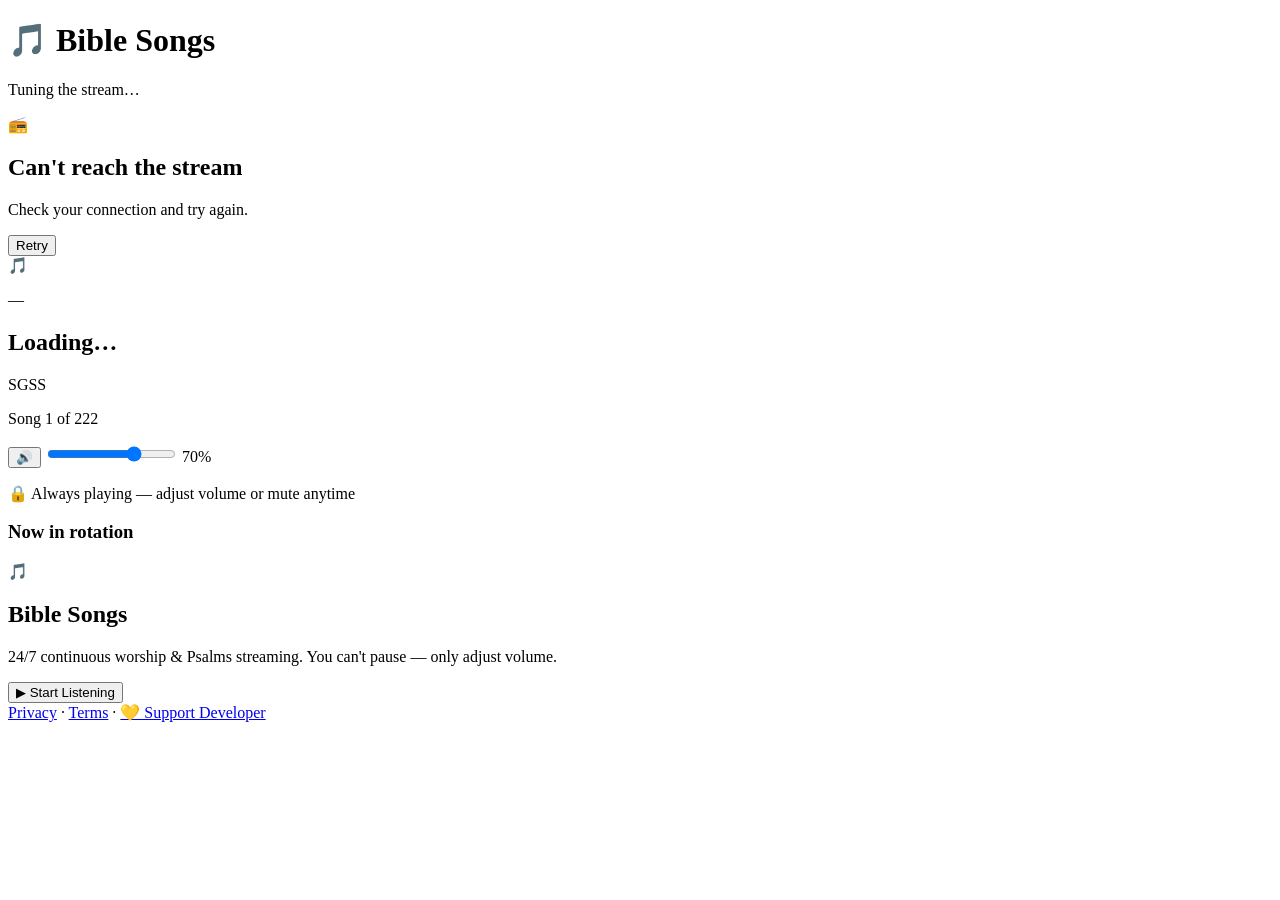
==== src/index.html @ 7b2e968e "Bible Songs — 24/7 Discord music streaming activity" ====
<!doctype html>
<html lang="en">
<head>
<meta charset="utf-8">
<meta name="viewport" content="width=device-width, initial-scale=1, viewport-fit=cover">
<title>🎵 Bible Songs</title>
<meta name="description" content="Bible Songs — 24/7 continuous streaming of Psalms, worship & Scripture songs, for Discord Activities">
<link rel="icon" href="data:image/svg+xml,<svg xmlns='http://www.w3.org/2000/svg' viewBox='0 0 100 100'><text y='.9em' font-size='90'>🎵</text></svg>">
<link rel="stylesheet" href="/style.css">
</head>
<body>
  <header class="topbar">
    <div class="topbar-inner">
      <h1 class="logo">🎵 Bible <span class="logo-elite">Songs</span></h1>
      <div id="header-me" class="me-chip"></div>
    </div>
  </header>

  <main class="container">

    <!-- Loading -->
    <section id="screen-loading" class="screen">
      <div class="center-box">
        <div class="spinner big"></div>
        <p class="muted" id="loading-msg">Tuning the stream…</p>
      </div>
    </section>

    <!-- Error -->
    <section id="screen-error" class="screen hidden">
      <div class="center-box">
        <div class="big-emoji">📻</div>
        <h2>Can't reach the stream</h2>
        <p class="muted" id="error-msg">Check your connection and try again.</p>
        <button class="btn" id="retry-btn">Retry</button>
      </div>
    </section>

    <!-- Player -->
    <section id="screen-player" class="screen hidden">
      <div class="now-playing">
        <div class="disc" id="disc">
          <div class="disc-hole"></div>
          <div class="disc-label" id="disc-label">🎵</div>
        </div>
        <div class="np-info">
          <p class="np-cat" id="np-cat">—</p>
          <h2 class="np-title" id="np-title">Loading…</h2>
          <p class="np-artist" id="np-artist">SGSS</p>
          <p class="np-count muted" id="np-count">Song 1 of 222</p>
        </div>
        <div class="eq" id="eq" aria-hidden="true">
          <span></span><span></span><span></span><span></span><span></span>
        </div>
      </div>

      <div class="controls">
        <div class="vol-row">
          <button class="vol-btn" id="mute-btn" title="Mute / Unmute" aria-label="Mute / Unmute">🔊</button>
          <input type="range" id="vol-slider" min="0" max="100" value="70" aria-label="Volume">
          <span class="vol-pct" id="vol-pct">70%</span>
        </div>
        <p class="controls-hint">🔒 Always playing — adjust volume or mute anytime</p>
      </div>

      <div class="song-list" id="song-list">
        <h3>Now in rotation</h3>
        <ul id="song-ul"></ul>
      </div>
    </section>

    <!-- Autoplay gate (Discord sandbox needs a user gesture to start audio) -->
    <section id="screen-start" class="screen hidden">
      <div class="center-box">
        <div class="big-emoji">🎵</div>
        <h2>Bible Songs</h2>
        <p class="muted">24/7 continuous worship &amp; Psalms streaming. You can't pause — only adjust volume.</p>
        <button class="btn big" id="start-btn">▶ Start Listening</button>
      </div>
    </section>

  </main>

  <audio id="audio" preload="auto"></audio>

  <footer class="footer">
    <a href="/privacy">Privacy</a> · <a href="/terms">Terms</a> · <a class="support-link" href="/support">💛 Support Developer</a>
  </footer>

  <script type="module" src="/app.js"></script>
</body>
</html>
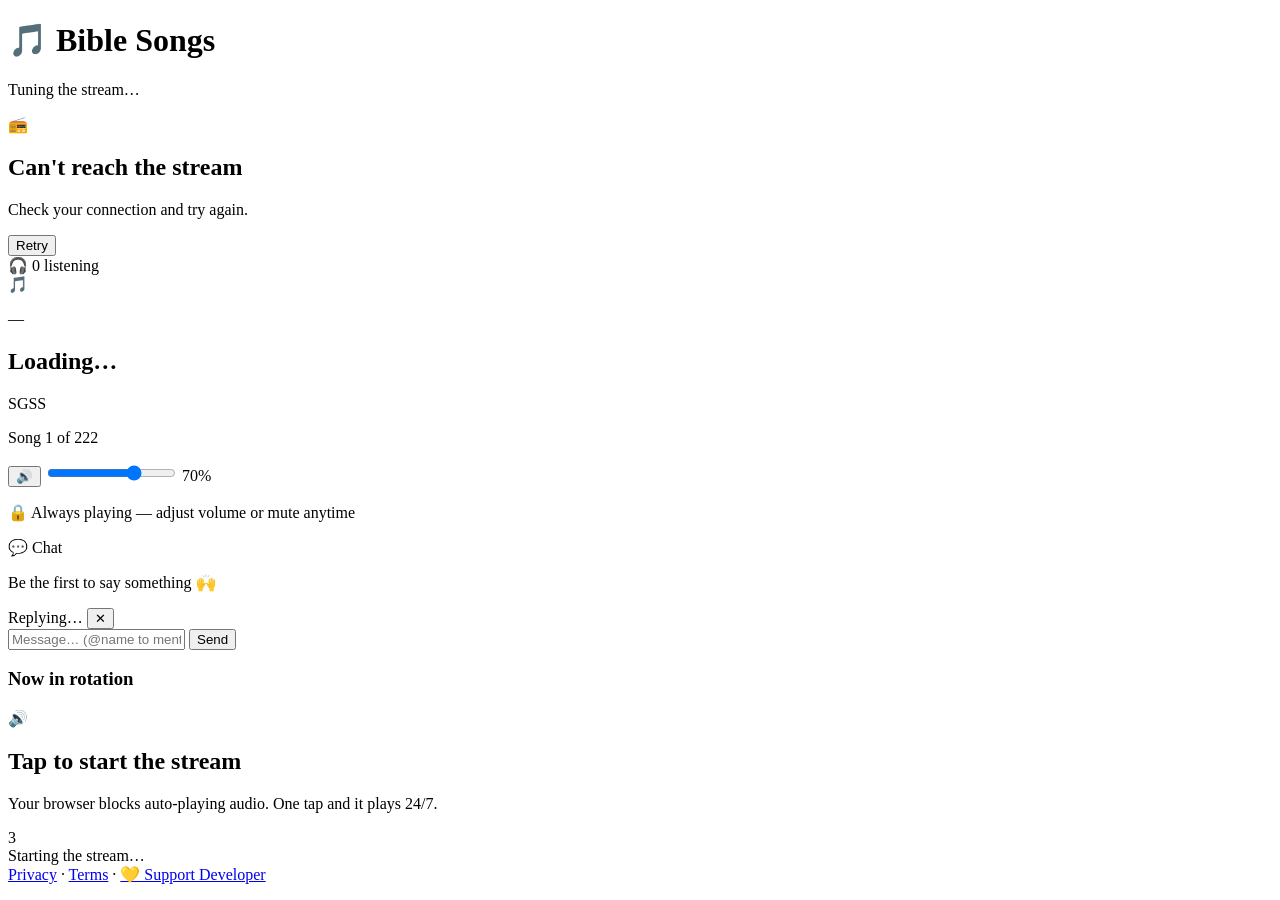
==== commit 94922645: "Wire Discord client ID/secret; add listening dashboard, chat w/ replies+mentions, 3-2-1 auto-start c" ====
--- a/src/index.html
+++ b/src/index.html
@@ -38,6 +38,13 @@
 
     <!-- Player -->
     <section id="screen-player" class="screen hidden">
+      <!-- Listening dashboard -->
+      <div class="listeners-bar" id="listeners-bar" title="Who's listening right now">
+        <span class="lb-icon">🎧</span>
+        <span class="lb-count" id="lb-count">0 listening</span>
+        <span class="lb-chips" id="lb-chips"></span>
+      </div>
+
       <div class="now-playing">
         <div class="disc" id="disc">
           <div class="disc-hole"></div>
@@ -63,23 +70,51 @@
         <p class="controls-hint">🔒 Always playing — adjust volume or mute anytime</p>
       </div>
 
+      <!-- Chat dashboard -->
+      <div class="chat-card" id="chat-card">
+        <div class="chat-head" id="chat-toggle">
+          <span>💬 Chat</span>
+          <span class="chat-badge" id="chat-badge" hidden>0</span>
+        </div>
+        <div class="chat-body hidden" id="chat-body">
+          <div class="chat-msgs" id="chat-msgs">
+            <p class="chat-empty muted">Be the first to say something 🙌</p>
+          </div>
+          <div class="chat-reply-chip hidden" id="chat-reply-chip">
+            <span id="chat-reply-text">Replying…</span>
+            <button class="chip-x" id="chat-reply-x" title="Cancel reply">✕</button>
+          </div>
+          <div class="chat-compose">
+            <input type="text" id="chat-input" placeholder="Message… (@name to mention)" maxlength="500" autocomplete="off">
+            <button class="btn small" id="chat-send">Send</button>
+          </div>
+        </div>
+      </div>
+
       <div class="song-list" id="song-list">
         <h3>Now in rotation</h3>
         <ul id="song-ul"></ul>
       </div>
     </section>
 
-    <!-- Autoplay gate (Discord sandbox needs a user gesture to start audio) -->
-    <section id="screen-start" class="screen hidden">
+    <!-- Autoplay fallback (browser policy only — not a "start" gate) -->
+    <section id="screen-tap" class="screen hidden">
       <div class="center-box">
-        <div class="big-emoji">🎵</div>
-        <h2>Bible Songs</h2>
-        <p class="muted">24/7 continuous worship &amp; Psalms streaming. You can't pause — only adjust volume.</p>
-        <button class="btn big" id="start-btn">▶ Start Listening</button>
+        <div class="big-emoji">🔊</div>
+        <h2>Tap to start the stream</h2>
+        <p class="muted">Your browser blocks auto-playing audio. One tap and it plays 24/7.</p>
       </div>
     </section>
 
   </main>
+
+  <!-- Countdown overlay (auto-start: 3, 2, 1) -->
+  <div id="countdown" class="countdown hidden">
+    <div class="cd-inner">
+      <div class="cd-num" id="cd-num">3</div>
+      <div class="cd-label">Starting the stream…</div>
+    </div>
+  </div>
 
   <audio id="audio" preload="auto"></audio>
 
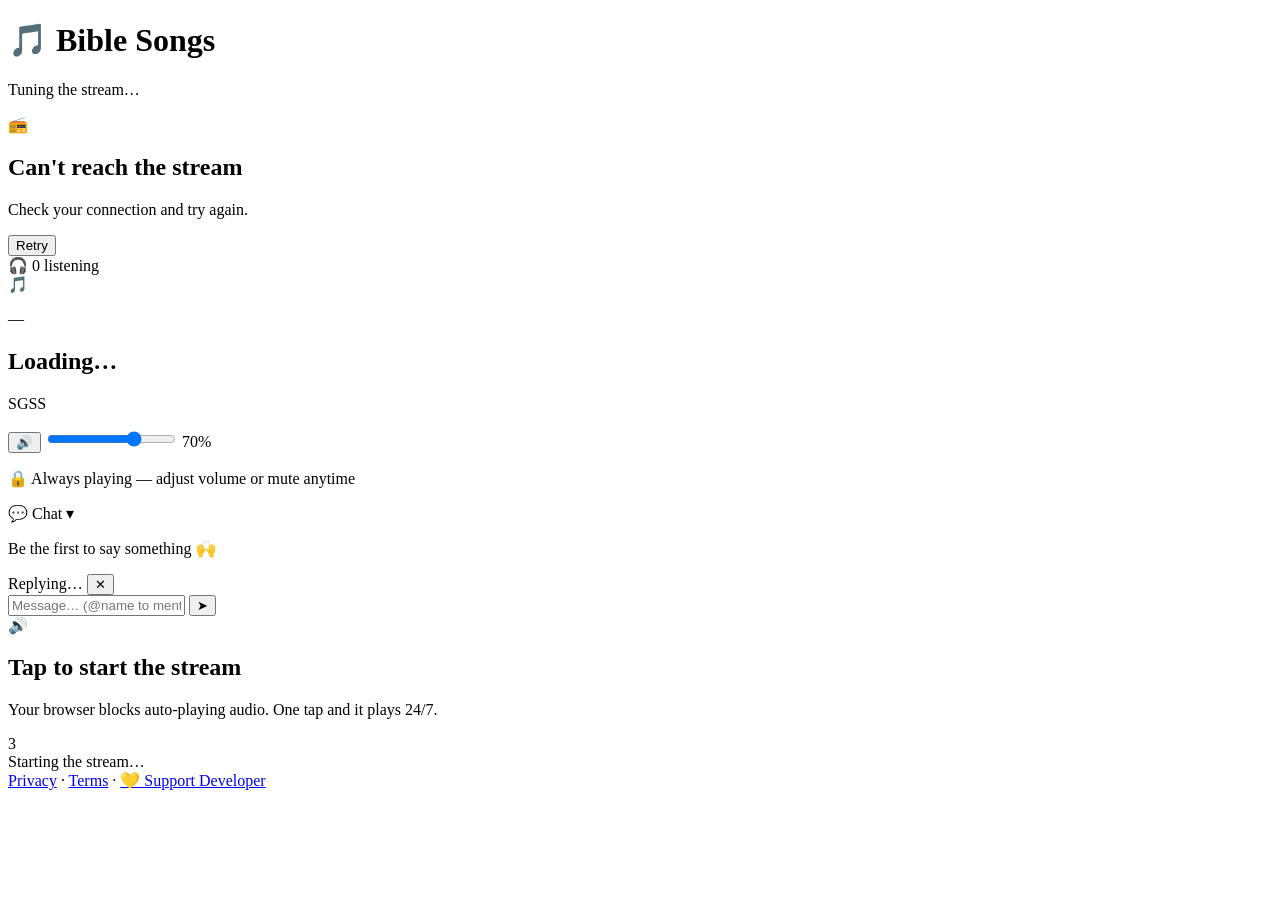
==== commit d67fdfd0: "Synchronized streaming (shared schedule clock), chat history + redesign, current-song display, impro" ====
--- a/src/index.html
+++ b/src/index.html
@@ -54,7 +54,6 @@
           <p class="np-cat" id="np-cat">—</p>
           <h2 class="np-title" id="np-title">Loading…</h2>
           <p class="np-artist" id="np-artist">SGSS</p>
-          <p class="np-count muted" id="np-count">Song 1 of 222</p>
         </div>
         <div class="eq" id="eq" aria-hidden="true">
           <span></span><span></span><span></span><span></span><span></span>
@@ -73,8 +72,8 @@
       <!-- Chat dashboard -->
       <div class="chat-card" id="chat-card">
         <div class="chat-head" id="chat-toggle">
-          <span>💬 Chat</span>
-          <span class="chat-badge" id="chat-badge" hidden>0</span>
+          <span class="chat-title"><span class="chat-ico">💬</span> Chat <span class="chat-dot"></span></span>
+          <span class="chat-right"><span class="chat-badge" id="chat-badge" hidden>0</span><span class="chat-chev">▾</span></span>
         </div>
         <div class="chat-body hidden" id="chat-body">
           <div class="chat-msgs" id="chat-msgs">
@@ -86,14 +85,9 @@
           </div>
           <div class="chat-compose">
             <input type="text" id="chat-input" placeholder="Message… (@name to mention)" maxlength="500" autocomplete="off">
-            <button class="btn small" id="chat-send">Send</button>
+            <button class="btn small" id="chat-send" title="Send">➤</button>
           </div>
         </div>
-      </div>
-
-      <div class="song-list" id="song-list">
-        <h3>Now in rotation</h3>
-        <ul id="song-ul"></ul>
       </div>
     </section>
 
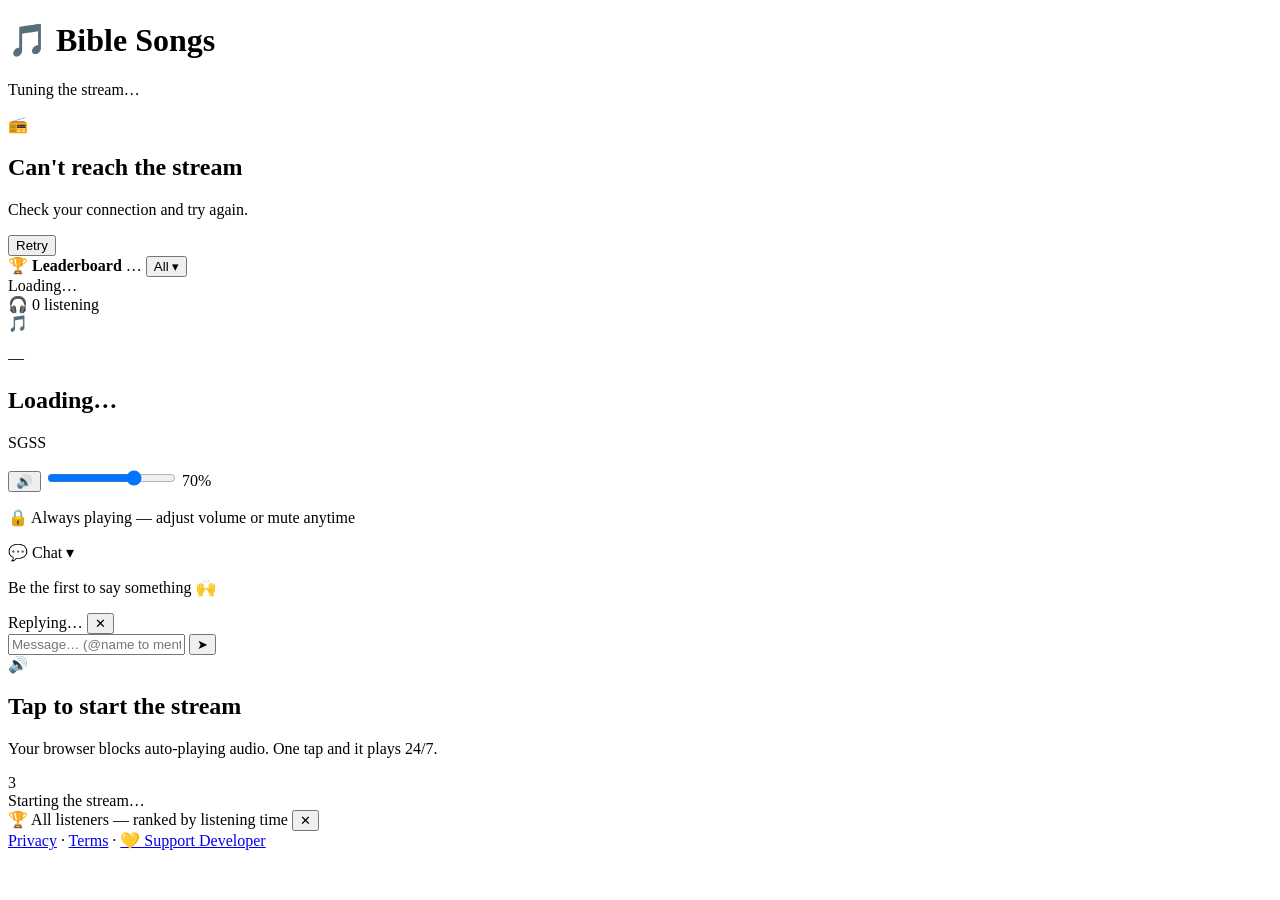
==== commit 3174d54c: "Leaderboard dashboard (all-time listening hours), Psalms + Song of Solomon only rotation" ====
--- a/src/index.html
+++ b/src/index.html
@@ -38,6 +38,19 @@
 
     <!-- Player -->
     <section id="screen-player" class="screen hidden">
+      <!-- Leaderboard (cumulative listening hours — all-time) -->
+      <div class="lb-card" id="lb-card">
+        <div class="lb-head">
+          <span class="lb-title">🏆 <b>Leaderboard</b></span>
+          <span class="lb-sub" id="lb-sub">…</span>
+          <button class="lb-show" id="lb-show" title="Show all listeners">All ▾</button>
+        </div>
+        <div class="lb-rows" id="lb-rows">
+          <div class="lb-row muted-row"><span class="lb-medal"></span><span class="lb-name">Loading…</span></div>
+        </div>
+        <div class="lb-you hidden" id="lb-you"></div>
+      </div>
+
       <!-- Listening dashboard -->
       <div class="listeners-bar" id="listeners-bar" title="Who's listening right now">
         <span class="lb-icon">🎧</span>
@@ -110,6 +123,17 @@
     </div>
   </div>
 
+  <!-- Leaderboard: full list modal -->
+  <div class="modal hidden" id="lb-modal">
+    <div class="modal-box">
+      <div class="modal-head">
+        <span class="modal-title">🏆 All listeners — ranked by listening time</span>
+        <button class="modal-close" id="lb-close" title="Close">✕</button>
+      </div>
+      <div class="modal-body" id="lb-modal-rows"></div>
+    </div>
+  </div>
+
   <audio id="audio" preload="auto"></audio>
 
   <footer class="footer">
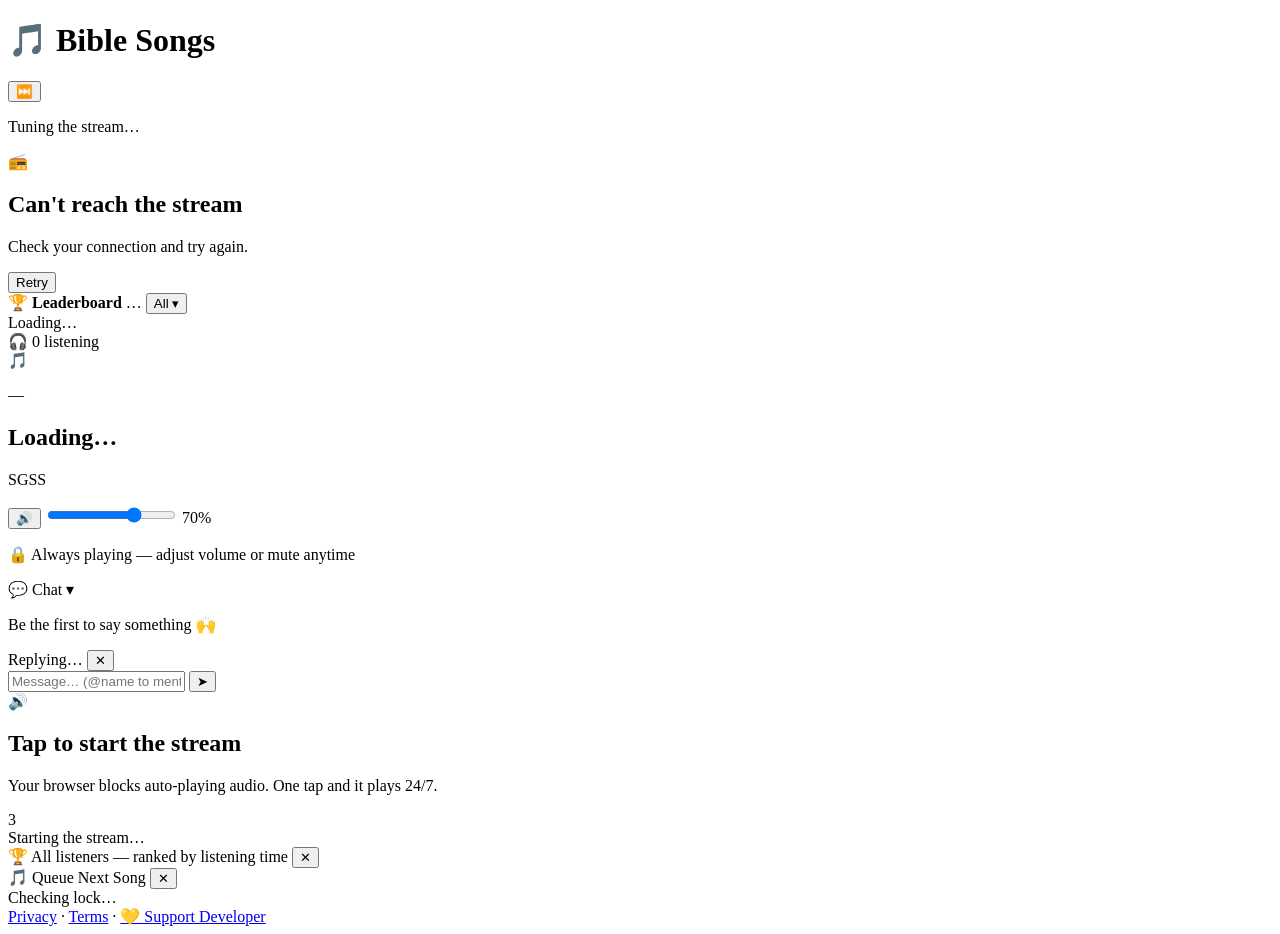
==== commit 4b85e391: "Queue-next-song feature + fix null addEventListener crash - Add 'queue the next song' UI (lock-based" ====
--- a/src/index.html
+++ b/src/index.html
@@ -13,6 +13,7 @@
     <div class="topbar-inner">
       <h1 class="logo">🎵 Bible <span class="logo-elite">Songs</span></h1>
       <div id="header-me" class="me-chip"></div>
+      <button id="queue-btn" class="queue-btn" title="Queue next song">⏭️</button>
     </div>
   </header>
 
@@ -134,6 +135,20 @@
     </div>
   </div>
 
+  <!-- Queue next song modal -->
+  <div class="modal hidden" id="queue-modal">
+    <div class="modal-box">
+      <div class="modal-head">
+        <span class="modal-title">🎵 Queue Next Song</span>
+        <button class="modal-close" id="queue-close" title="Close">✕</button>
+      </div>
+      <div class="modal-body" id="queue-body">
+        <div class="queue-status" id="queue-status">Checking lock…</div>
+        <div class="queue-list" id="queue-list"></div>
+      </div>
+    </div>
+  </div>
+
   <audio id="audio" preload="auto"></audio>
 
   <footer class="footer">
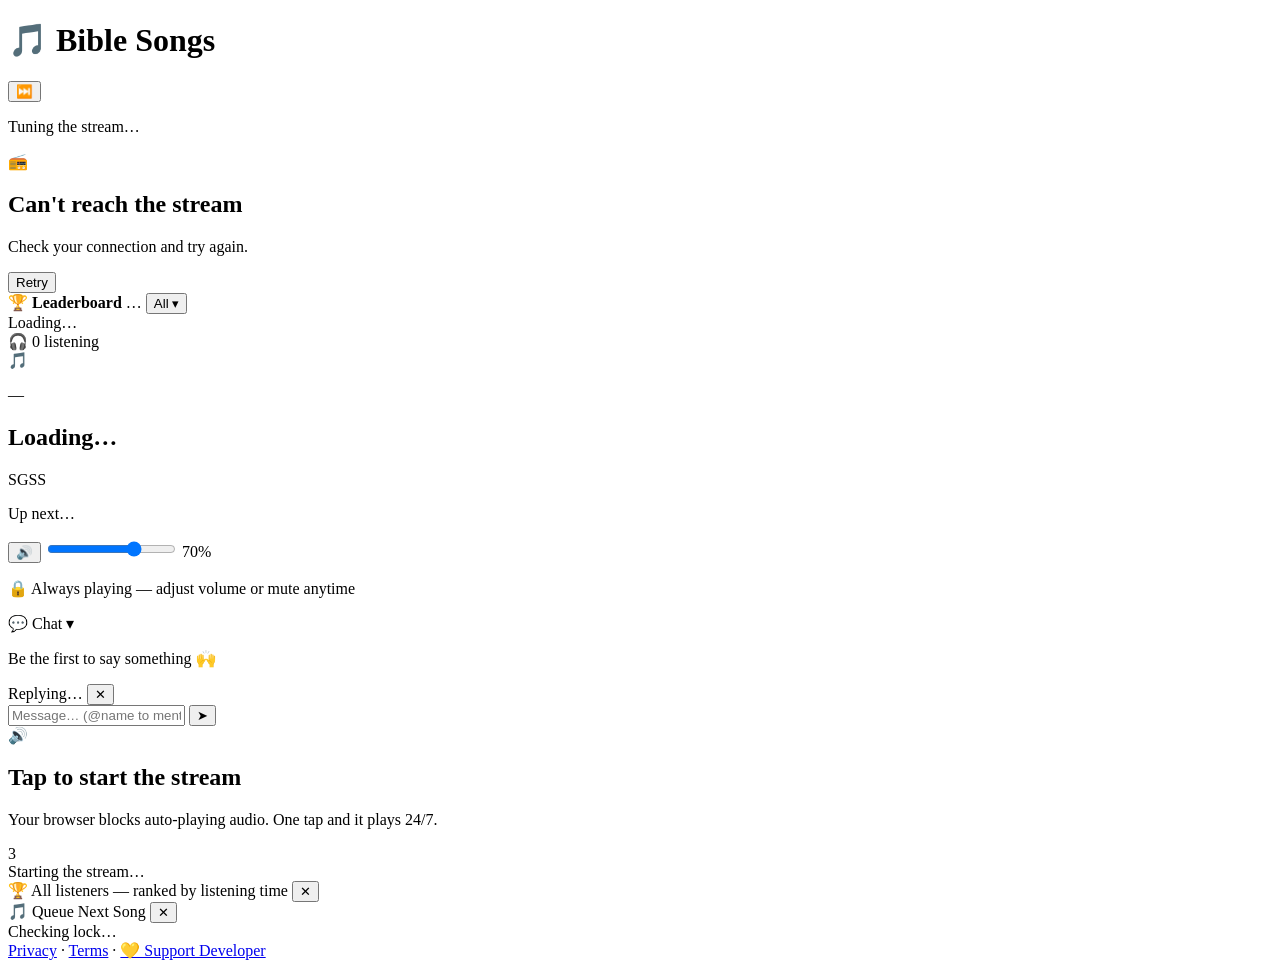
==== commit 88edf12d: "Fix: locked song now plays next; show display names + up-next track The queue lock previously only d" ====
--- a/src/index.html
+++ b/src/index.html
@@ -68,6 +68,7 @@
           <p class="np-cat" id="np-cat">—</p>
           <h2 class="np-title" id="np-title">Loading…</h2>
           <p class="np-artist" id="np-artist">SGSS</p>
+          <p class="np-next" id="np-next">Up next…</p>
         </div>
         <div class="eq" id="eq" aria-hidden="true">
           <span></span><span></span><span></span><span></span><span></span>
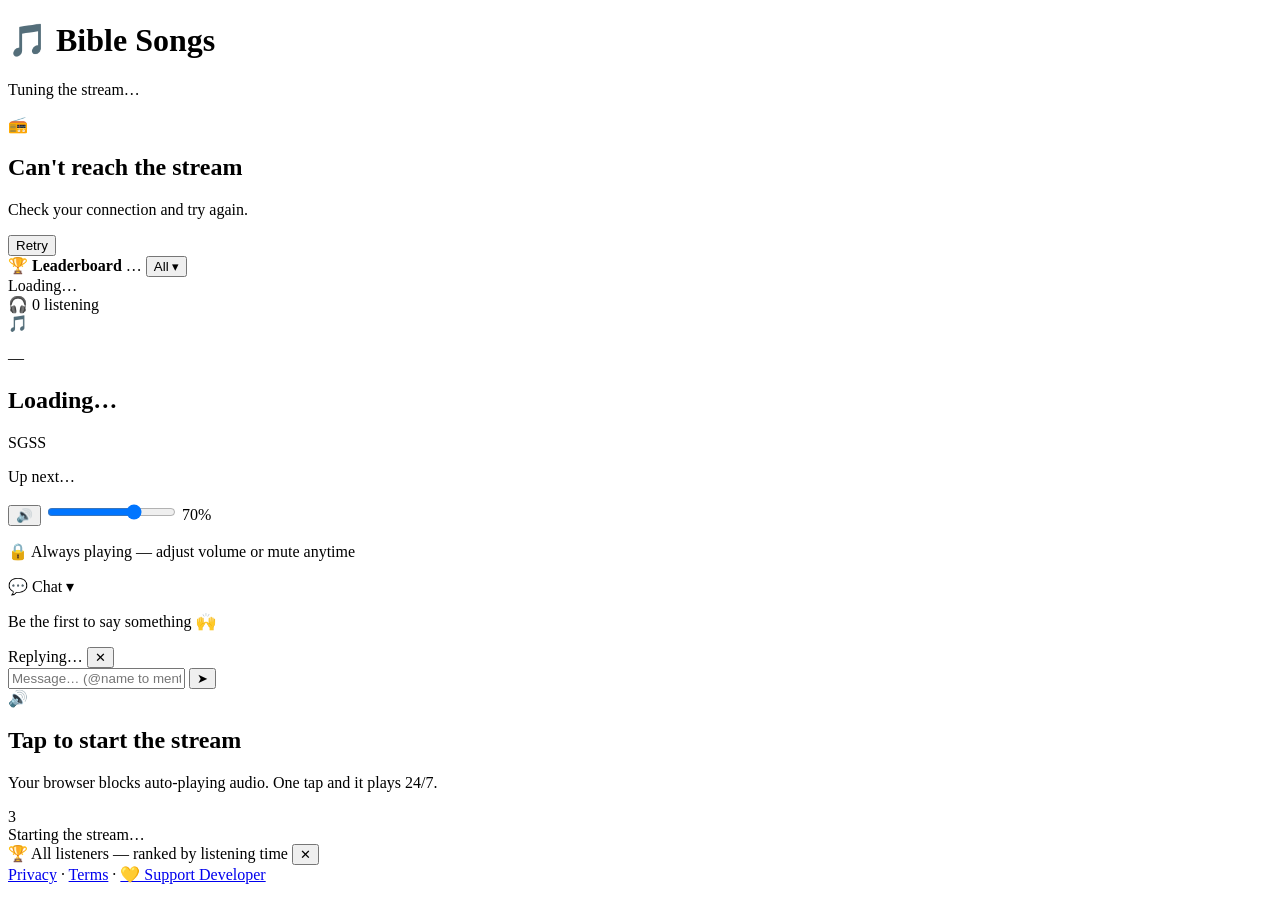
==== commit 9b446a5a: "fix: prevent songs from being cut short and ensure real-time Next song display" ====
--- a/src/index.html
+++ b/src/index.html
@@ -13,7 +13,6 @@
     <div class="topbar-inner">
       <h1 class="logo">🎵 Bible <span class="logo-elite">Songs</span></h1>
       <div id="header-me" class="me-chip"></div>
-      <button id="queue-btn" class="queue-btn" title="Queue next song">⏭️</button>
     </div>
   </header>
 
@@ -136,20 +135,6 @@
     </div>
   </div>
 
-  <!-- Queue next song modal -->
-  <div class="modal hidden" id="queue-modal">
-    <div class="modal-box">
-      <div class="modal-head">
-        <span class="modal-title">🎵 Queue Next Song</span>
-        <button class="modal-close" id="queue-close" title="Close">✕</button>
-      </div>
-      <div class="modal-body" id="queue-body">
-        <div class="queue-status" id="queue-status">Checking lock…</div>
-        <div class="queue-list" id="queue-list"></div>
-      </div>
-    </div>
-  </div>
-
   <audio id="audio" preload="auto"></audio>
 
   <footer class="footer">
